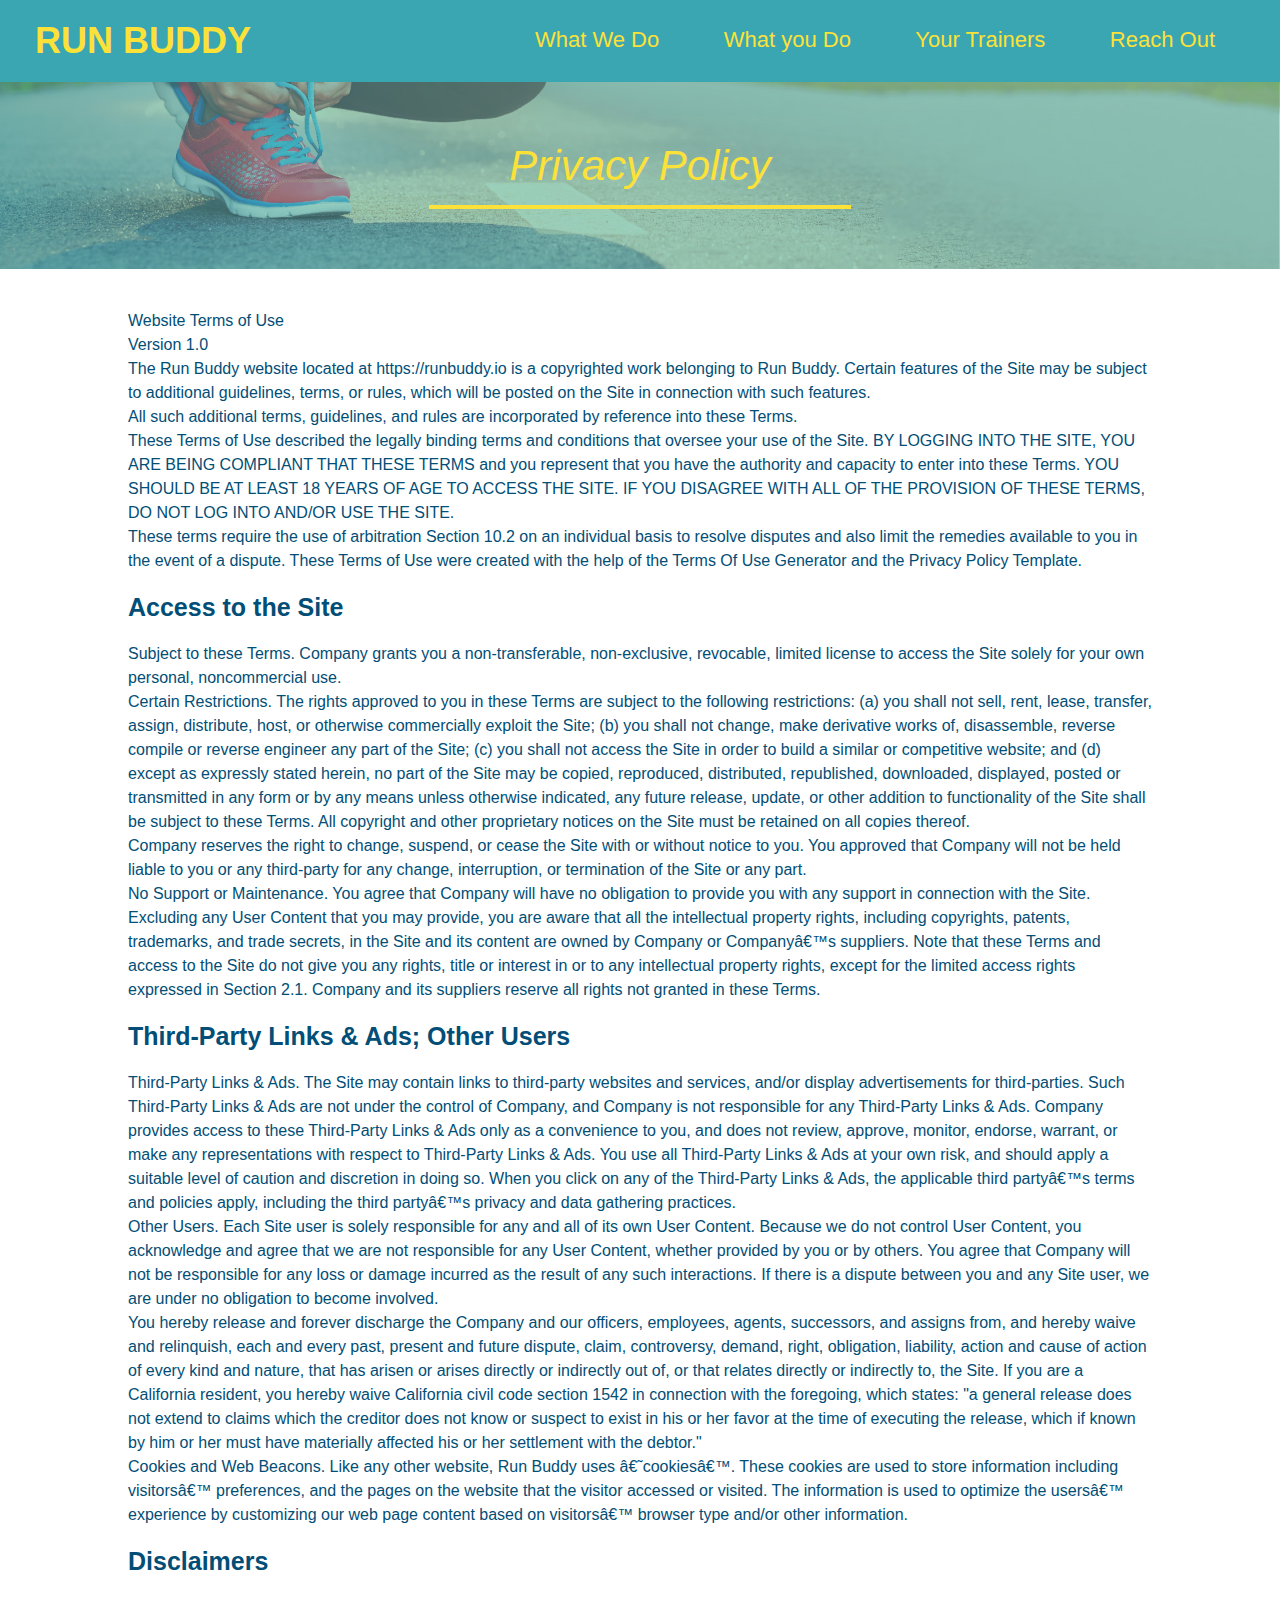
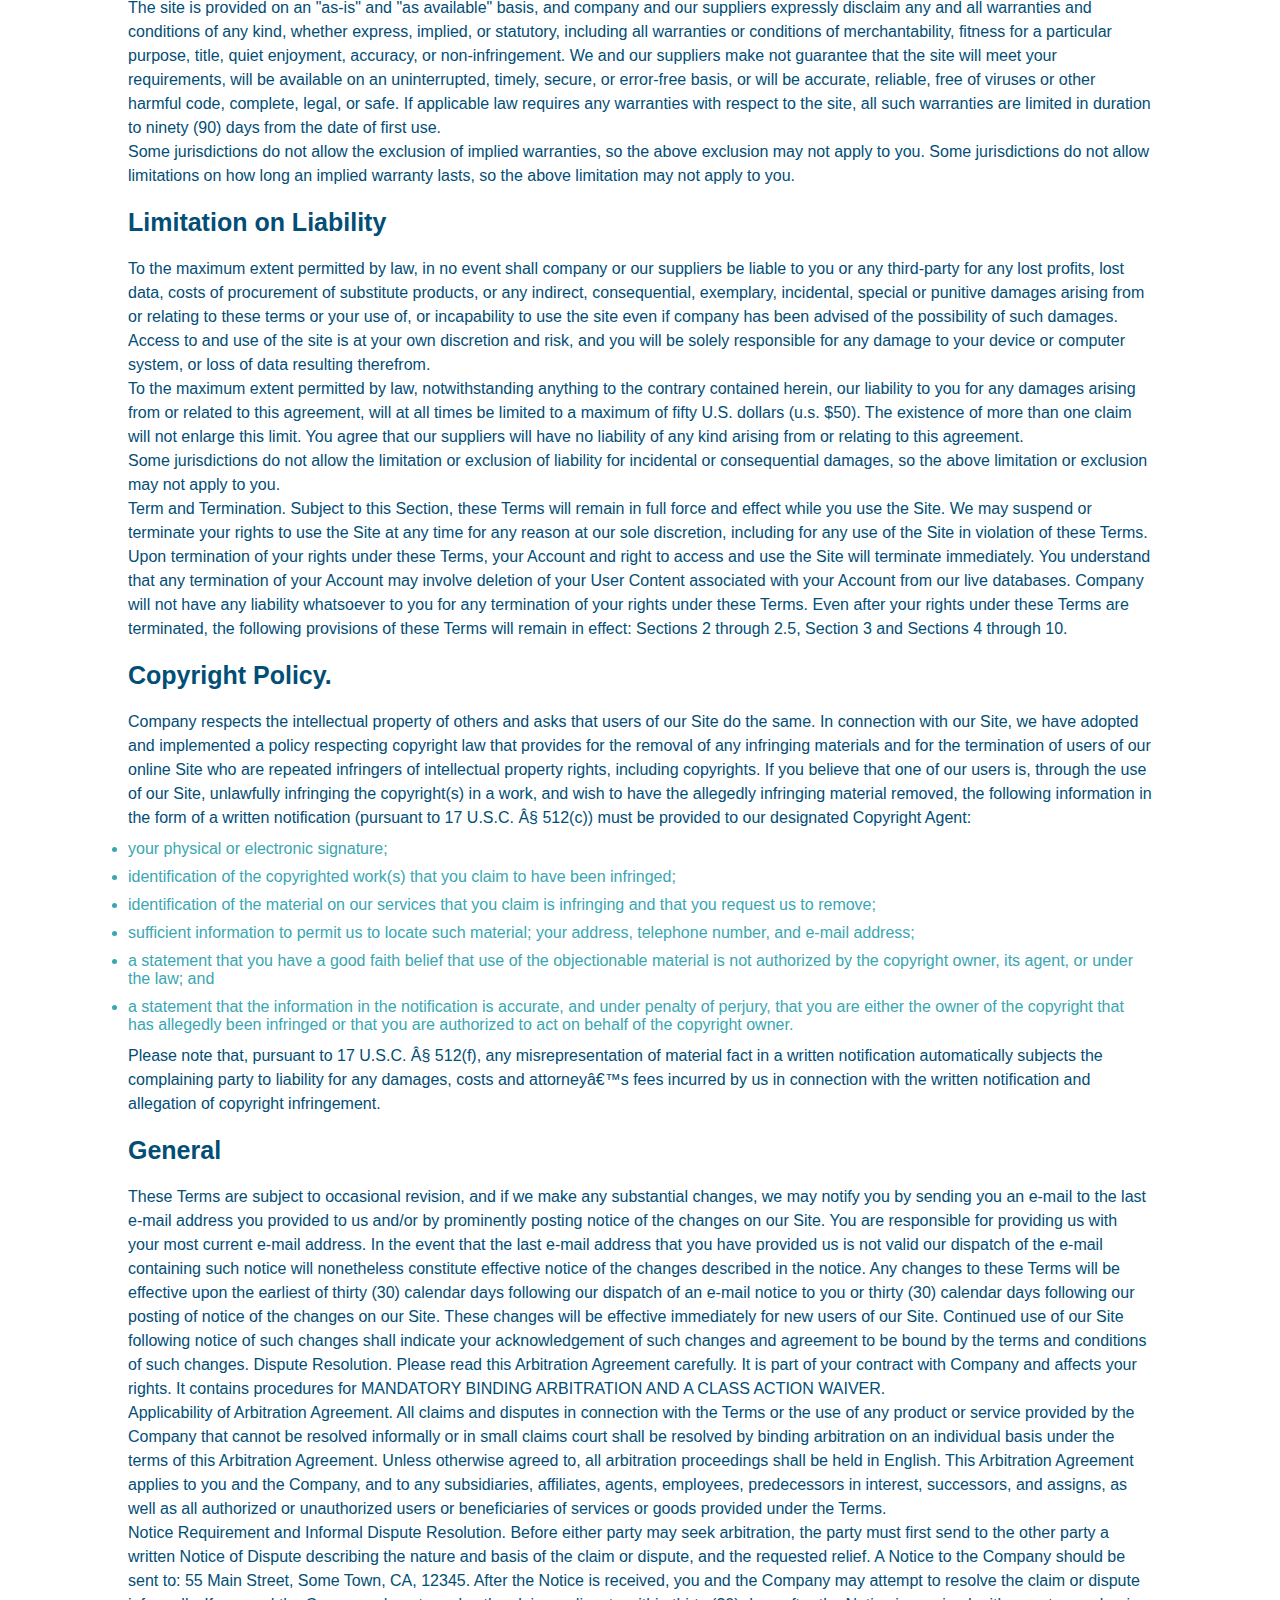
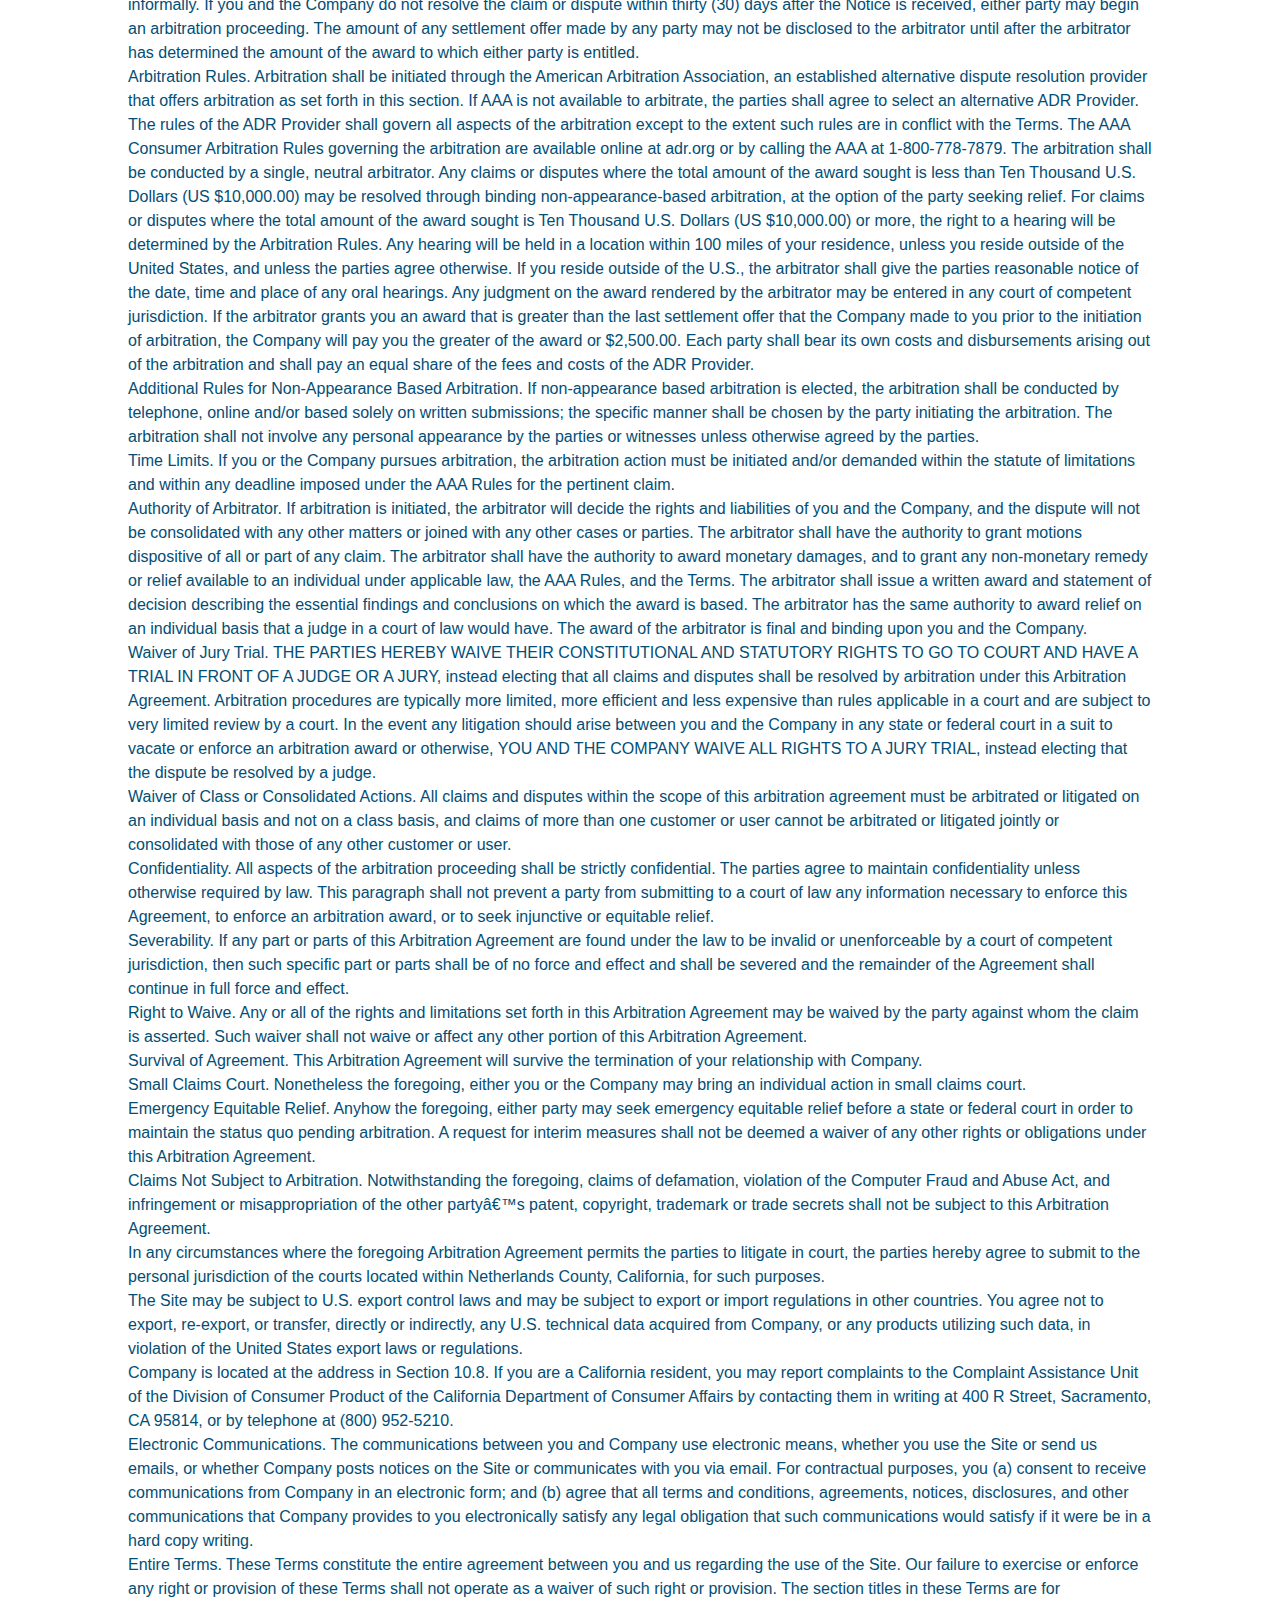
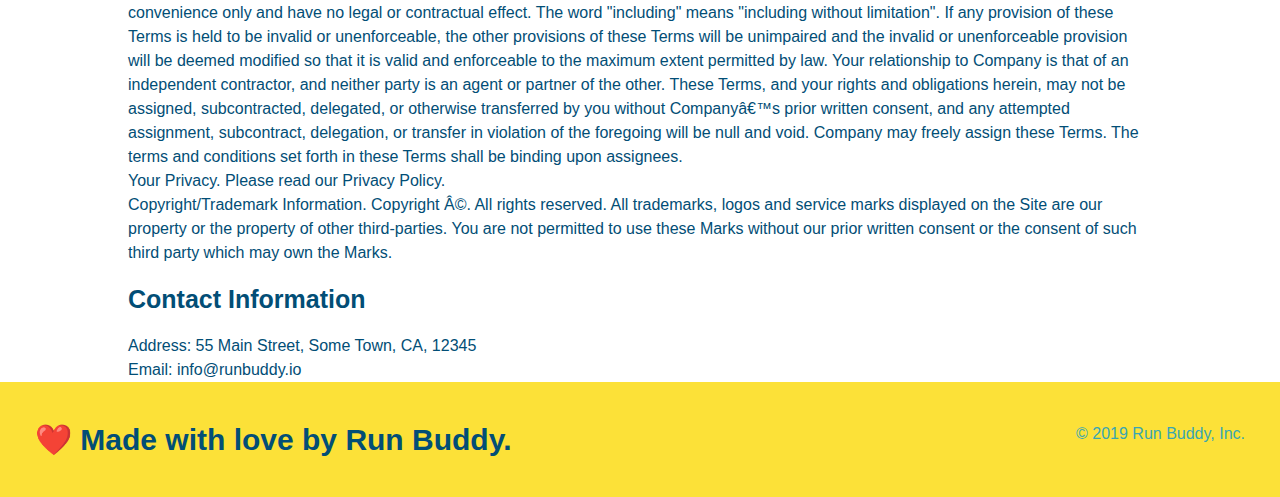
==== privacy-policy.html @ d62a310f "privacy policy html and styling" ====
<!DOCTYPE html>
<html lang="en">
    <head>
        <meta charset="UTF-8" />
        <title>Privacy Policy - Run Buddy</title>
        <link rel="stylesheet" href="./assets/css/style.css" />
        <link rel="stylesheet" href="./assets/css/secondary-style.css" />
    </head>
    <body>
        <!-- navigation --> 
        <header>
            <h1>
                <a href="/">RUN BUDDY</a>
            </h1>
            <nav>
            <!-- Unordered list element-->
            <ul>
                <!-- List item element-->
                <li>
                    <!--Anchor Element-->
                    <a href="./index.html#what-we-do">What We Do</a>
                </li>
                <li>
                    <a href="./index.html#what-you-do">What you Do</a>
                </li>
                <li>
                    <a href="./index.html#your-trainers">Your Trainers</a>
                </li>
                <li>
                    <a href="./index.html#reach-out">Reach Out</a>
                </li>
            </ul>
        </nav> 
        </header>  
        <section class="hero">
            <h2 class="page-title">
                Privacy Policy
            </h2>
        </section>
        <article class="secondary-content">     
      <p>
        Website Terms of Use
      </p>

      <p>
        Version 1.0
      </p>

      <p>
        The Run Buddy website located at https://runbuddy.io is a copyrighted work belonging to Run Buddy. Certain
        features of the Site may be subject to additional guidelines, terms, or rules, which will be posted on the Site
        in connection with such features.
      </p>

      <p>
        All such additional terms, guidelines, and rules are incorporated by reference into these Terms.
      </p>

      <p>
        These Terms of Use described the legally binding terms and conditions that oversee your use of the Site. BY
        LOGGING INTO THE SITE, YOU ARE BEING COMPLIANT THAT THESE TERMS and you represent that you have the authority
        and capacity to enter into these Terms. YOU SHOULD BE AT LEAST 18 YEARS OF AGE TO ACCESS THE SITE. IF YOU
        DISAGREE WITH ALL OF THE PROVISION OF THESE TERMS, DO NOT LOG INTO AND/OR USE THE SITE.
      </p>

      <p>
        These terms require the use of arbitration Section 10.2 on an individual basis to resolve disputes and also
        limit the remedies available to you in the event of a dispute. These Terms of Use were created with the help of
        the Terms Of Use Generator and the Privacy Policy Template.
      </p>

      <h3>
        Access to the Site
      </h3>

      <p>
        Subject to these Terms. Company grants you a non-transferable, non-exclusive, revocable, limited license to
        access the Site solely for your own personal, noncommercial use.
      </p>

      <p>
        Certain Restrictions. The rights approved to you in these Terms are subject to the following restrictions: (a)
        you shall not sell, rent, lease, transfer, assign, distribute, host, or otherwise commercially exploit the Site;
        (b) you shall not change, make derivative works of, disassemble, reverse compile or reverse engineer any part of
        the Site; (c) you shall not access the Site in order to build a similar or competitive website; and (d) except
        as expressly stated herein, no part of the Site may be copied, reproduced, distributed, republished, downloaded,
        displayed, posted or transmitted in any form or by any means unless otherwise indicated, any future release,
        update, or other addition to functionality of the Site shall be subject to these Terms. All copyright and other
        proprietary notices on the Site must be retained on all copies thereof.
      </p>

      <p>
        Company reserves the right to change, suspend, or cease the Site with or without notice to you. You approved
        that Company will not be held liable to you or any third-party for any change, interruption, or termination of
        the Site or any part.
      </p>

      <p>
        No Support or Maintenance. You agree that Company will have no obligation to provide you with any support in
        connection with the Site.
      </p>

      <p>
        Excluding any User Content that you may provide, you are aware that all the intellectual property rights,
        including copyrights, patents, trademarks, and trade secrets, in the Site and its content are owned by Company
        or Companyâ€™s suppliers. Note that these Terms and access to the Site do not give you any rights, title or
        interest in or to any intellectual property rights, except for the limited access rights expressed in Section
        2.1. Company and its suppliers reserve all rights not granted in these Terms.
      </p>

      <h3>
        Third-Party Links & Ads; Other Users
      </h3>

      <p>
        Third-Party Links & Ads. The Site may contain links to third-party websites and services, and/or display
        advertisements for third-parties. Such Third-Party Links & Ads are not under the control of Company, and Company
        is not responsible for any Third-Party Links & Ads. Company provides access to these Third-Party Links & Ads
        only as a convenience to you, and does not review, approve, monitor, endorse, warrant, or make any
        representations with respect to Third-Party Links & Ads. You use all Third-Party Links & Ads at your own risk,
        and should apply a suitable level of caution and discretion in doing so. When you click on any of the
        Third-Party Links & Ads, the applicable third partyâ€™s terms and policies apply, including the third partyâ€™s
        privacy and data gathering practices.
      </p>

      <p>
        Other Users. Each Site user is solely responsible for any and all of its own User Content. Because we do not
        control User Content, you acknowledge and agree that we are not responsible for any User Content, whether
        provided by you or by others. You agree that Company will not be responsible for any loss or damage incurred as
        the result of any such interactions. If there is a dispute between you and any Site user, we are under no
        obligation to become involved.
      </p>

      <p>
        You hereby release and forever discharge the Company and our officers, employees, agents, successors, and
        assigns from, and hereby waive and relinquish, each and every past, present and future dispute, claim,
        controversy, demand, right, obligation, liability, action and cause of action of every kind and nature, that has
        arisen or arises directly or indirectly out of, or that relates directly or indirectly to, the Site. If you are
        a California resident, you hereby waive California civil code section 1542 in connection with the foregoing,
        which states: "a general release does not extend to claims which the creditor does not know or suspect to exist
        in his or her favor at the time of executing the release, which if known by him or her must have materially
        affected his or her settlement with the debtor."
      </p>

      <p>
        Cookies and Web Beacons. Like any other website, Run Buddy uses â€˜cookiesâ€™. These cookies are used to store
        information including visitorsâ€™ preferences, and the pages on the website that the visitor accessed or visited.
        The information is used to optimize the usersâ€™ experience by customizing our web page content based on visitorsâ€™
        browser type and/or other information.
      </p>

      <h3>
        Disclaimers
      </h3>

      <p>
        The site is provided on an "as-is" and "as available" basis, and company and our suppliers expressly disclaim
        any and all warranties and conditions of any kind, whether express, implied, or statutory, including all
        warranties or conditions of merchantability, fitness for a particular purpose, title, quiet enjoyment, accuracy,
        or non-infringement. We and our suppliers make not guarantee that the site will meet your requirements, will be
        available on an uninterrupted, timely, secure, or error-free basis, or will be accurate, reliable, free of
        viruses or other harmful code, complete, legal, or safe. If applicable law requires any warranties with respect
        to the site, all such warranties are limited in duration to ninety (90) days from the date of first use.
      </p>

      <p>
        Some jurisdictions do not allow the exclusion of implied warranties, so the above exclusion may not apply to
        you. Some jurisdictions do not allow limitations on how long an implied warranty lasts, so the above limitation
        may not apply to you.
      </p>

      <h3>
        Limitation on Liability
      </h3>

      <p>
        To the maximum extent permitted by law, in no event shall company or our suppliers be liable to you or any
        third-party for any lost profits, lost data, costs of procurement of substitute products, or any indirect,
        consequential, exemplary, incidental, special or punitive damages arising from or relating to these terms or
        your use of, or incapability to use the site even if company has been advised of the possibility of such
        damages. Access to and use of the site is at your own discretion and risk, and you will be solely responsible
        for any damage to your device or computer system, or loss of data resulting therefrom.
      </p>

      <p>
        To the maximum extent permitted by law, notwithstanding anything to the contrary contained herein, our liability
        to you for any damages arising from or related to this agreement, will at all times be limited to a maximum of
        fifty U.S. dollars (u.s. $50). The existence of more than one claim will not enlarge this limit. You agree that
        our suppliers will have no liability of any kind arising from or relating to this agreement.
      </p>

      <p>
        Some jurisdictions do not allow the limitation or exclusion of liability for incidental or consequential
        damages, so the above limitation or exclusion may not apply to you.
      </p>

      <p>
        Term and Termination. Subject to this Section, these Terms will remain in full force and effect while you use
        the Site. We may suspend or terminate your rights to use the Site at any time for any reason at our sole
        discretion, including for any use of the Site in violation of these Terms. Upon termination of your rights under
        these Terms, your Account and right to access and use the Site will terminate immediately. You understand that
        any termination of your Account may involve deletion of your User Content associated with your Account from our
        live databases. Company will not have any liability whatsoever to you for any termination of your rights under
        these Terms. Even after your rights under these Terms are terminated, the following provisions of these Terms
        will remain in effect: Sections 2 through 2.5, Section 3 and Sections 4 through 10.
      </p>

      <h3>
        Copyright Policy.
      </h3>

      <p>
        Company respects the intellectual property of others and asks that users of our Site do the same. In connection
        with our Site, we have adopted and implemented a policy respecting copyright law that provides for the removal
        of any infringing materials and for the termination of users of our online Site who are repeated infringers of
        intellectual property rights, including copyrights. If you believe that one of our users is, through the use of
        our Site, unlawfully infringing the copyright(s) in a work, and wish to have the allegedly infringing material
        removed, the following information in the form of a written notification (pursuant to 17 U.S.C. Â§ 512(c)) must
        be provided to our designated Copyright Agent:
      </p>

      <ul>
        <li>
          your physical or electronic signature;
        </li>
        <li>
          identification of the copyrighted work(s) that you claim to have been infringed;
        </li>
        <li>
          identification of the material on our services that you claim is infringing and that you request us to remove;
        </li>
        <li>
          sufficient information to permit us to locate such material; your address, telephone number, and e-mail
          address;
        </li>
        <li>
          a statement that you have a good faith belief that use of the objectionable material is not authorized by the
          copyright owner, its agent, or under the law; and
        </li>
        <li>
          a statement that the information in the notification is accurate, and under penalty of perjury, that you are
          either the owner of the copyright that has allegedly been infringed or that you are authorized to act on
          behalf of the copyright owner.
        </li>
      </ul>

      <p>
        Please note that, pursuant to 17 U.S.C. Â§ 512(f), any misrepresentation of material fact in a written
        notification automatically subjects the complaining party to liability for any damages, costs and attorneyâ€™s
        fees incurred by us in connection with the written notification and allegation of copyright infringement.
      </p>

      <h3>
        General
      </h3>

      <p>
        These Terms are subject to occasional revision, and if we make any substantial changes, we may notify you by
        sending you an e-mail to the last e-mail address you provided to us and/or by prominently posting notice of the
        changes on our Site. You are responsible for providing us with your most current e-mail address. In the event
        that the last e-mail address that you have provided us is not valid our dispatch of the e-mail containing such
        notice will nonetheless constitute effective notice of the changes described in the notice. Any changes to these
        Terms will be effective upon the earliest of thirty (30) calendar days following our dispatch of an e-mail
        notice to you or thirty (30) calendar days following our posting of notice of the changes on our Site. These
        changes will be effective immediately for new users of our Site. Continued use of our Site following notice of
        such changes shall indicate your acknowledgement of such changes and agreement to be bound by the terms and
        conditions of such changes. Dispute Resolution. Please read this Arbitration Agreement carefully. It is part of
        your contract with Company and affects your rights. It contains procedures for MANDATORY BINDING ARBITRATION AND
        A CLASS ACTION WAIVER.
      </p>

      <p>
        Applicability of Arbitration Agreement. All claims and disputes in connection with the Terms or the use of any
        product or service provided by the Company that cannot be resolved informally or in small claims court shall be
        resolved by binding arbitration on an individual basis under the terms of this Arbitration Agreement. Unless
        otherwise agreed to, all arbitration proceedings shall be held in English. This Arbitration Agreement applies to
        you and the Company, and to any subsidiaries, affiliates, agents, employees, predecessors in interest,
        successors, and assigns, as well as all authorized or unauthorized users or beneficiaries of services or goods
        provided under the Terms.
      </p>

      <p>
        Notice Requirement and Informal Dispute Resolution. Before either party may seek arbitration, the party must
        first send to the other party a written Notice of Dispute describing the nature and basis of the claim or
        dispute, and the requested relief. A Notice to the Company should be sent to: 55 Main Street, Some Town, CA,
        12345. After the Notice is received, you and the Company may attempt to resolve the claim or dispute informally.
        If you and the Company do not resolve the claim or dispute within thirty (30) days after the Notice is received,
        either party may begin an arbitration proceeding. The amount of any settlement offer made by any party may not
        be disclosed to the arbitrator until after the arbitrator has determined the amount of the award to which either
        party is entitled.
      </p>

      <p>
        Arbitration Rules. Arbitration shall be initiated through the American Arbitration Association, an established
        alternative dispute resolution provider that offers arbitration as set forth in this section. If AAA is not
        available to arbitrate, the parties shall agree to select an alternative ADR Provider. The rules of the ADR
        Provider shall govern all aspects of the arbitration except to the extent such rules are in conflict with the
        Terms. The AAA Consumer Arbitration Rules governing the arbitration are available online at adr.org or by
        calling the AAA at 1-800-778-7879. The arbitration shall be conducted by a single, neutral arbitrator. Any
        claims or disputes where the total amount of the award sought is less than Ten Thousand U.S. Dollars (US
        $10,000.00) may be resolved through binding non-appearance-based arbitration, at the option of the party seeking
        relief. For claims or disputes where the total amount of the award sought is Ten Thousand U.S. Dollars (US
        $10,000.00) or more, the right to a hearing will be determined by the Arbitration Rules. Any hearing will be
        held in a location within 100 miles of your residence, unless you reside outside of the United States, and
        unless the parties agree otherwise. If you reside outside of the U.S., the arbitrator shall give the parties
        reasonable notice of the date, time and place of any oral hearings. Any judgment on the award rendered by the
        arbitrator may be entered in any court of competent jurisdiction. If the arbitrator grants you an award that is
        greater than the last settlement offer that the Company made to you prior to the initiation of arbitration, the
        Company will pay you the greater of the award or $2,500.00. Each party shall bear its own costs and
        disbursements arising out of the arbitration and shall pay an equal share of the fees and costs of the ADR
        Provider.
      </p>

      <p>
        Additional Rules for Non-Appearance Based Arbitration. If non-appearance based arbitration is elected, the
        arbitration shall be conducted by telephone, online and/or based solely on written submissions; the specific
        manner shall be chosen by the party initiating the arbitration. The arbitration shall not involve any personal
        appearance by the parties or witnesses unless otherwise agreed by the parties.
      </p>

      <p>
        Time Limits. If you or the Company pursues arbitration, the arbitration action must be initiated and/or demanded
        within the statute of limitations and within any deadline imposed under the AAA Rules for the pertinent claim.
      </p>

      <p>
        Authority of Arbitrator. If arbitration is initiated, the arbitrator will decide the rights and liabilities of
        you and the Company, and the dispute will not be consolidated with any other matters or joined with any other
        cases or parties. The arbitrator shall have the authority to grant motions dispositive of all or part of any
        claim. The arbitrator shall have the authority to award monetary damages, and to grant any non-monetary remedy
        or relief available to an individual under applicable law, the AAA Rules, and the Terms. The arbitrator shall
        issue a written award and statement of decision describing the essential findings and conclusions on which the
        award is based. The arbitrator has the same authority to award relief on an individual basis that a judge in a
        court of law would have. The award of the arbitrator is final and binding upon you and the Company.
      </p>

      <p>
        Waiver of Jury Trial. THE PARTIES HEREBY WAIVE THEIR CONSTITUTIONAL AND STATUTORY RIGHTS TO GO TO COURT AND HAVE
        A TRIAL IN FRONT OF A JUDGE OR A JURY, instead electing that all claims and disputes shall be resolved by
        arbitration under this Arbitration Agreement. Arbitration procedures are typically more limited, more efficient
        and less expensive than rules applicable in a court and are subject to very limited review by a court. In the
        event any litigation should arise between you and the Company in any state or federal court in a suit to vacate
        or enforce an arbitration award or otherwise, YOU AND THE COMPANY WAIVE ALL RIGHTS TO A JURY TRIAL, instead
        electing that the dispute be resolved by a judge.
      </p>

      <p>
        Waiver of Class or Consolidated Actions. All claims and disputes within the scope of this arbitration agreement
        must be arbitrated or litigated on an individual basis and not on a class basis, and claims of more than one
        customer or user cannot be arbitrated or litigated jointly or consolidated with those of any other customer or
        user.
      </p>

      <p>
        Confidentiality. All aspects of the arbitration proceeding shall be strictly confidential. The parties agree to
        maintain confidentiality unless otherwise required by law. This paragraph shall not prevent a party from
        submitting to a court of law any information necessary to enforce this Agreement, to enforce an arbitration
        award, or to seek injunctive or equitable relief.
      </p>

      <p>
        Severability. If any part or parts of this Arbitration Agreement are found under the law to be invalid or
        unenforceable by a court of competent jurisdiction, then such specific part or parts shall be of no force and
        effect and shall be severed and the remainder of the Agreement shall continue in full force and effect.
      </p>

      <p>
        Right to Waive. Any or all of the rights and limitations set forth in this Arbitration Agreement may be waived
        by the party against whom the claim is asserted. Such waiver shall not waive or affect any other portion of this
        Arbitration Agreement.
      </p>

      <p>
        Survival of Agreement. This Arbitration Agreement will survive the termination of your relationship with
        Company.
      </p>

      <p>
        Small Claims Court. Nonetheless the foregoing, either you or the Company may bring an individual action in small
        claims court.
      </p>

      <p>
        Emergency Equitable Relief. Anyhow the foregoing, either party may seek emergency equitable relief before a
        state or federal court in order to maintain the status quo pending arbitration. A request for interim measures
        shall not be deemed a waiver of any other rights or obligations under this Arbitration Agreement.
      </p>

      <p>
        Claims Not Subject to Arbitration. Notwithstanding the foregoing, claims of defamation, violation of the
        Computer Fraud and Abuse Act, and infringement or misappropriation of the other partyâ€™s patent, copyright,
        trademark or trade secrets shall not be subject to this Arbitration Agreement.
      </p>

      <p>
        In any circumstances where the foregoing Arbitration Agreement permits the parties to litigate in court, the
        parties hereby agree to submit to the personal jurisdiction of the courts located within Netherlands County,
        California, for such purposes.
      </p>

      <p>
        The Site may be subject to U.S. export control laws and may be subject to export or import regulations in other
        countries. You agree not to export, re-export, or transfer, directly or indirectly, any U.S. technical data
        acquired from Company, or any products utilizing such data, in violation of the United States export laws or
        regulations.
      </p>

      <p>
        Company is located at the address in Section 10.8. If you are a California resident, you may report complaints
        to the Complaint Assistance Unit of the Division of Consumer Product of the California Department of Consumer
        Affairs by contacting them in writing at 400 R Street, Sacramento, CA 95814, or by telephone at (800) 952-5210.
      </p>

      <p>
        Electronic Communications. The communications between you and Company use electronic means, whether you use the
        Site or send us emails, or whether Company posts notices on the Site or communicates with you via email. For
        contractual purposes, you (a) consent to receive communications from Company in an electronic form; and (b)
        agree that all terms and conditions, agreements, notices, disclosures, and other communications that Company
        provides to you electronically satisfy any legal obligation that such communications would satisfy if it were be
        in a hard copy writing.
      </p>

      <p>
        Entire Terms. These Terms constitute the entire agreement between you and us regarding the use of the Site. Our
        failure to exercise or enforce any right or provision of these Terms shall not operate as a waiver of such right
        or provision. The section titles in these Terms are for convenience only and have no legal or contractual
        effect. The word "including" means "including without limitation". If any provision of these Terms is held to be
        invalid or unenforceable, the other provisions of these Terms will be unimpaired and the invalid or
        unenforceable provision will be deemed modified so that it is valid and enforceable to the maximum extent
        permitted by law. Your relationship to Company is that of an independent contractor, and neither party is an
        agent or partner of the other. These Terms, and your rights and obligations herein, may not be assigned,
        subcontracted, delegated, or otherwise transferred by you without Companyâ€™s prior written consent, and any
        attempted assignment, subcontract, delegation, or transfer in violation of the foregoing will be null and void.
        Company may freely assign these Terms. The terms and conditions set forth in these Terms shall be binding upon
        assignees.
      </p>

      <p>
        Your Privacy. Please read our Privacy Policy.
      </p>

      <p>
        Copyright/Trademark Information. Copyright Â©. All rights reserved. All trademarks, logos and service marks
        displayed on the Site are our property or the property of other third-parties. You are not permitted to use
        these Marks without our prior written consent or the consent of such third party which may own the Marks.
      </p>

      <h3>
        Contact Information
      </h3>

      <p>
        Address: 55 Main Street, Some Town, CA, 12345
      </p>

      <p>
        Email: info@runbuddy.io
      </p>

        </article>
        <!-- footer -->
        <footer>
            <h2>❤️ Made with love by Run Buddy.</h2>
            <div>
                &copy; 2019 Run Buddy, Inc.
            </div>
        </footer>
    </body>
</html>
---- assets/css/style.css ----
* {
    margin: 0;
    padding: 0;
    box-sizing: border-box;
}
body {
    color: #39a6b2;
    font-family: Helvetica, Arial, sans-serif;
}

/* apply  styles to <header> */
header {
    padding: 20px 35px;
    background-color: #39a6b2;
}

header h1 {
    font-weight: bold;
    font-size: 36px;
    color: #fce138;
    margin: 0;
    display: inline;
}

header a {
    text-decoration: none;
    color: #fce138;
}

header nav {
    float: right;
    margin: 7px 0;
}

header nav ul li {
    display: inline;
}

header nav ul li a {
    margin: 0 30px;
    font-weight: lighter;
    font-size: 22px;
}

footer{
    background: #fce138;
    width: 100%;
    padding: 40px 35px;
}

footer h2 {
    display: inline;
    color: #024e76;
    font-size: 30px;
    margin: 0;
}

footer div {
    float: right;
    line-height: 1.5;
    text-align: right;
}

footer a {
    color: #024e76;
}

section {
    padding: 60px;
}

/*hero style start */
.hero {
    background-image: url("../images/hero-bg.jpg");
    height: 600px;
    background-size: cover;
    background-position: center;
    position: relative;
}

/*hero style end*/

/*hero form style start*/
.hero-form {
    background-color: #fce138;
    padding: 20px;
    width: 500px;
    color: #024e76; 
    border: solid 3px #024e76;
    position: absolute;
    bottom: 120px;
    right: 140px;
}
/*hero form style end*/

.hero-form h3 {
    font-size: x-large;
    margin: 0px;
    margin-bottom: 5px;
}

.hero-form p {
    margin: 5px 0px 15px 0px;
}

.form-input {
    border: 1px solid #024e76;
    display: block;
    padding: 7px 15px;
    font-size: 16px;
    color: #024e76;
    width: 100%;
    margin-bottom: 15px;
}

.hero-form label{
    margin: 0 5px;
}

.hero-form button {
    background-color: #024e76;
    color: #fce138;
    border: none;
    padding: 10px 20px;    
    font-size: 16px;
}
/*HERO STYLES END*/

/*what we do styles*/
.intro {
    text-align: center;
}

.section-title {
    font-size: 55px;
    color: #024e76;
    margin-bottom: 35px;
    padding: 0 100px 20px 100px;
    border-bottom: 3px solid;
    display: inline-block;
}

.primary-border {
    border-color: #fce138;
}

.secondary-border {
    border-color: #39a6b2;
}

.intro p {
    line-height: 1.7;
    color: #39a6b2;
    width: 80%;
    font-size: 20px;
    margin: 0 auto;
}

.steps {
    text-align: center;
    background:#fce138;
}

.steps div {
    margin-bottom: 80px;
}

.steps img {
    width: 15%;
    margin: 10px 0;
}

.steps h3 {
    color:  #024e76;
    font-size: 46px;
    margin-top: 10px;
}

.steps p {
    color: #39a6b2;
    font-size: 23px;
}

.steps span {
    font-size: 38px;
}

.trainers {
    text-align: center;
}

.trainer {
    width: 900px;
    margin: 0 auto 20px auto;
    background: #024e76;
    color: #fce138;
    overflow: auto;
}

.trainer img {
    width: 35%;
    float: left;
}

.trainer-bio {
    padding: 35px;
    float: left;
    width: 65%;
}

.text-left {
    text-align: left;
}

.text-right {
    text-align: right;
}

.trainer-bio h3{
    font-size: 32px;
    margin-bottom: 8px;
}

.trainer-bio h4 {
    font-weight: lighter;
    font-size: 26px;
    margin-bottom: 25px;
}

.trainer-bio p {
    font-size: 17px;
    line-height: 1.3;
}
/* REACH OUT STYLES START */
.contact {
    text-align: center;
    background: #024e76;
}

.contact h2 {
    color: #fce138;
}

.contact-info iframe {
    width: 400px;
    height: 400px;
}

.contact-info div {
    width: 410px;
    display:inline-block;
    margin: 30px 0 0 60px;
    text-align: left;
    vertical-align: top;
    color:white;
}

.contact-info h3 {
    color: #fce138;
    font-size: 32px;
}

.contact-info p, .contact-info address{
    margin: 20px 0;
    line-height:1.5;
    font-size: 20px;
    font-style: normal;    
}

.contact-info a {
    color: #fce138;
}
/* REACH OUT STYLES END */

/*begin privacy policy styling*/
.page-title {
    color: #fce138;
    display: inline-block;
    border-bottom: 4px solid #fce138;
    padding: 0 80px 15px 80px;
    font-weight: normal;
    font-size: 42px;
    font-style: italic;
}
---- assets/css/secondary-style.css ----
.hero {
    background-position: bottom;
    height: auto;
    text-align: center;
    margin-bottom: 40px;
}

.secondary-content {
    width: 80%;
    margin: auto;
    color: #024e76;
}

.secondary-content h3 {
    font-size: 25px;
    margin: 20px 0 20px 0;
}

.secondary-content p {
    font-size: 16px;
    line-height: 1.5;
    margin: auto;
}

.secondary-content li {
    color: #39a6b2;
    margin: 10px 0 10px 0;
}
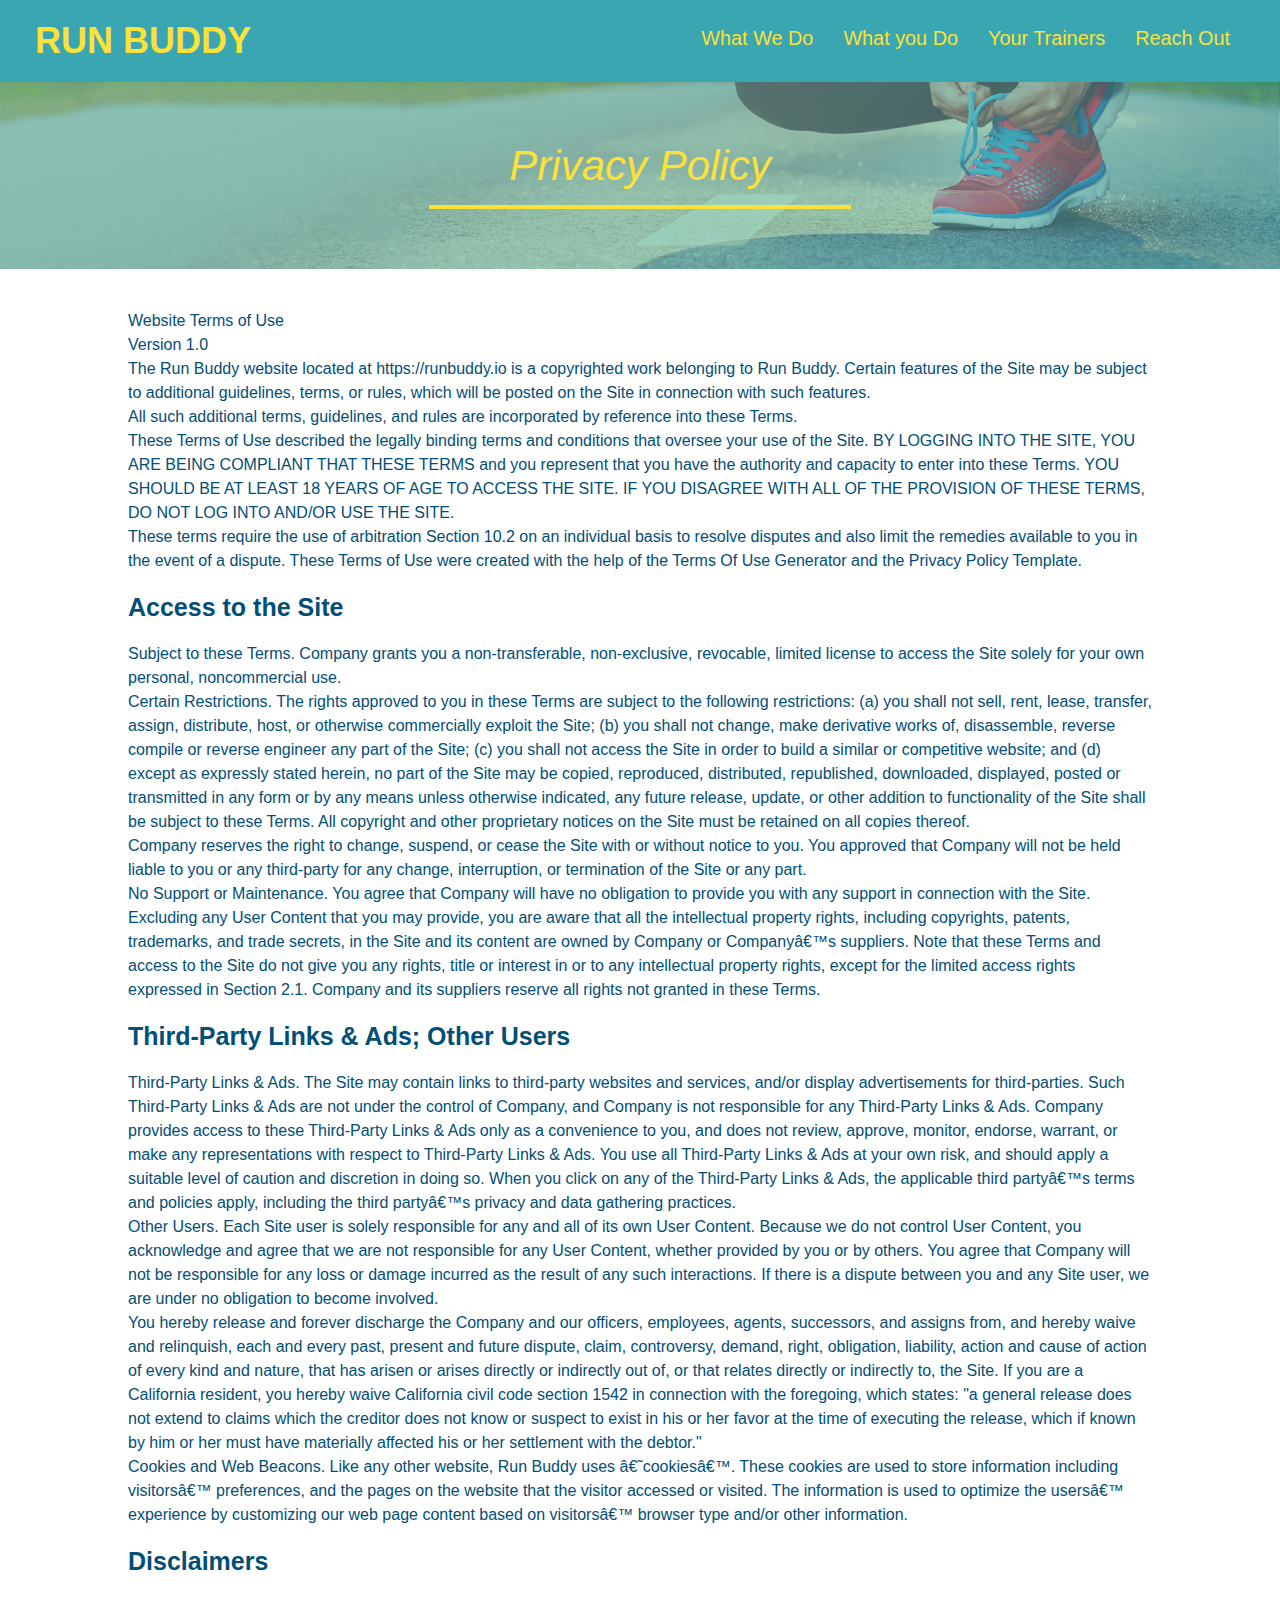
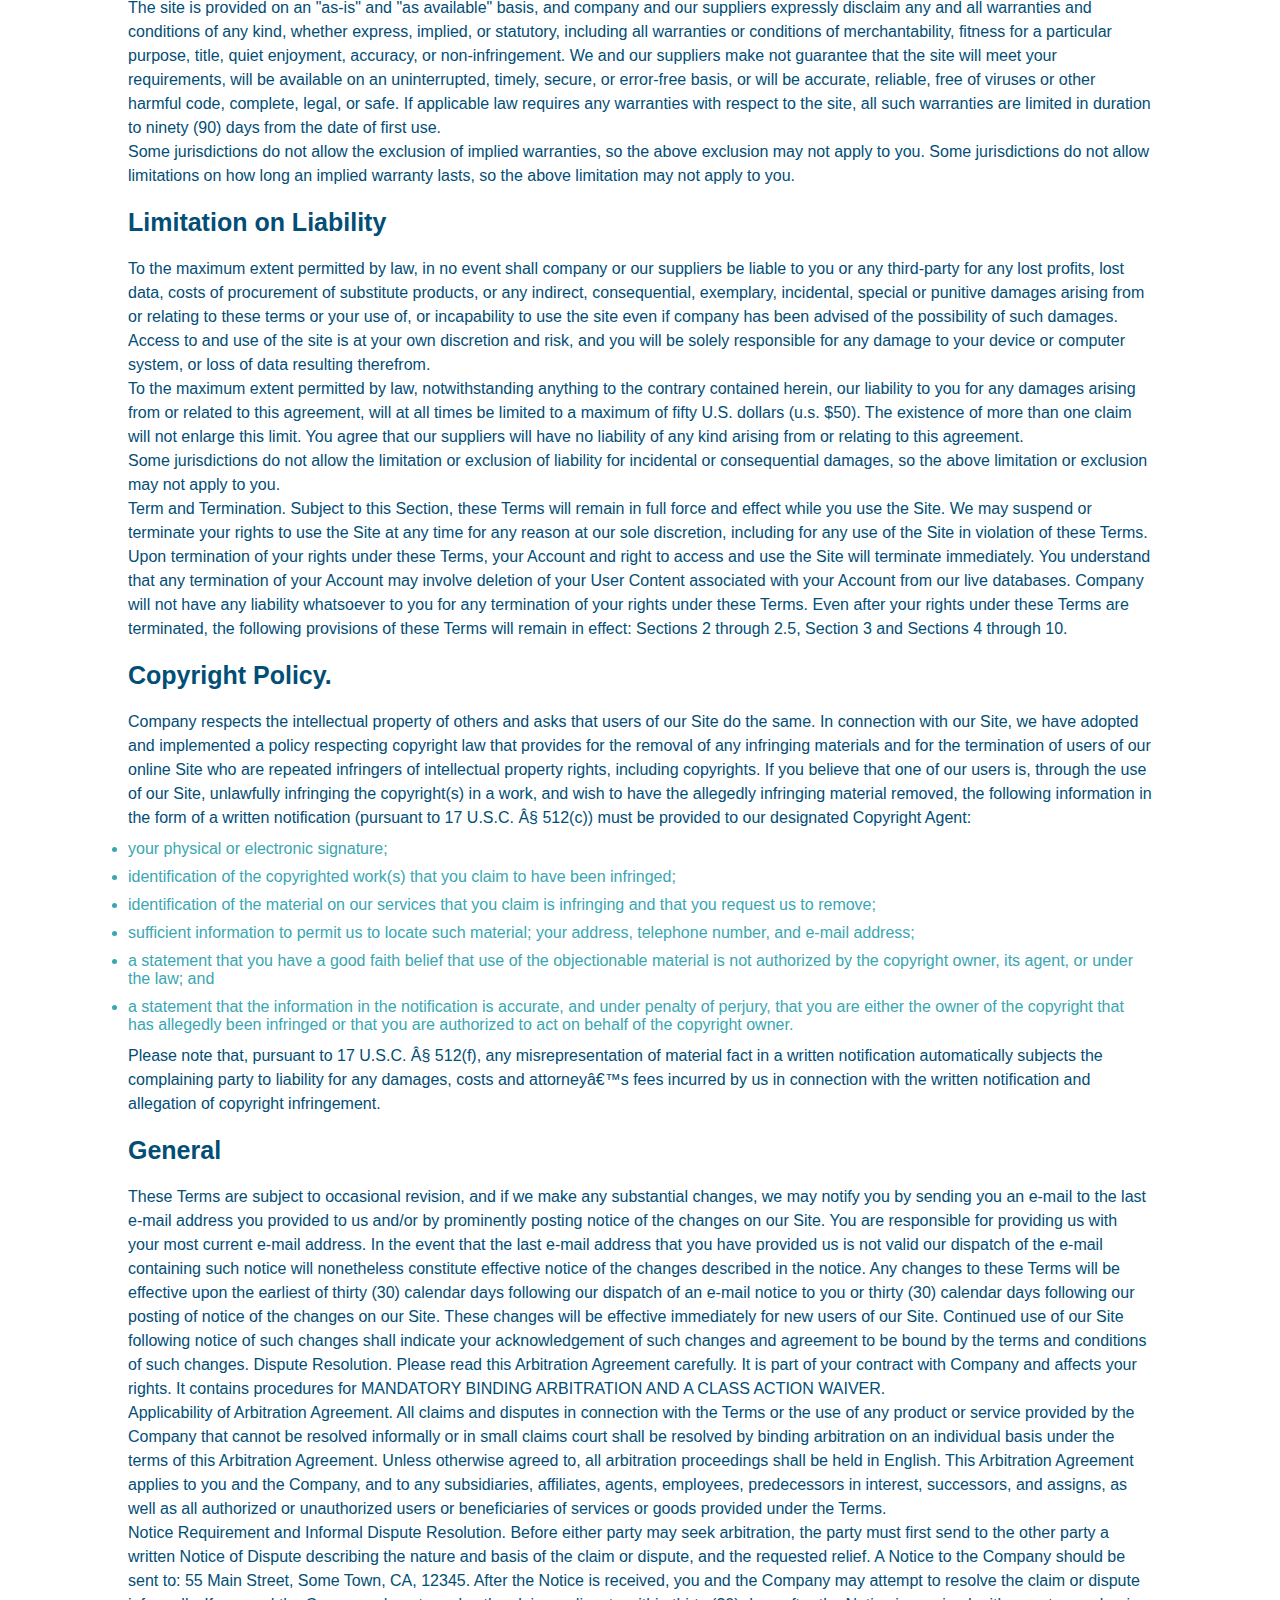
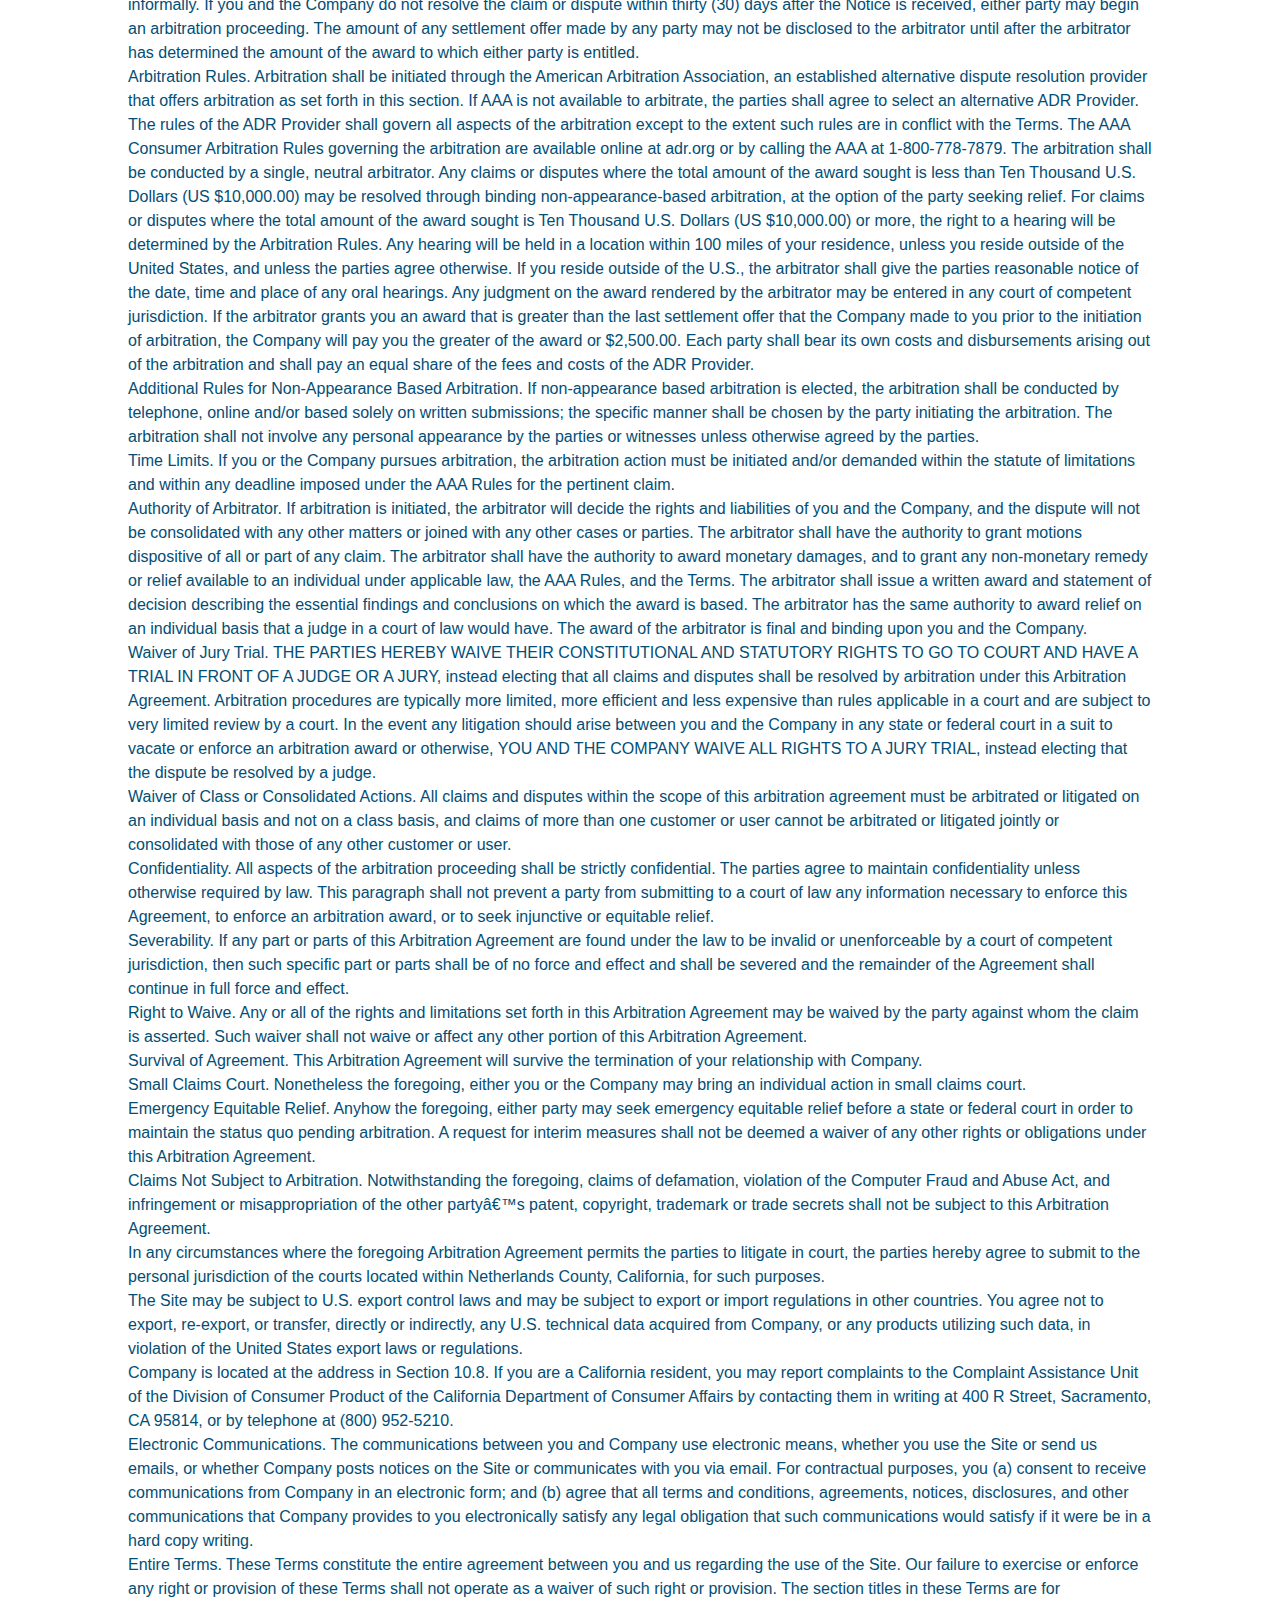
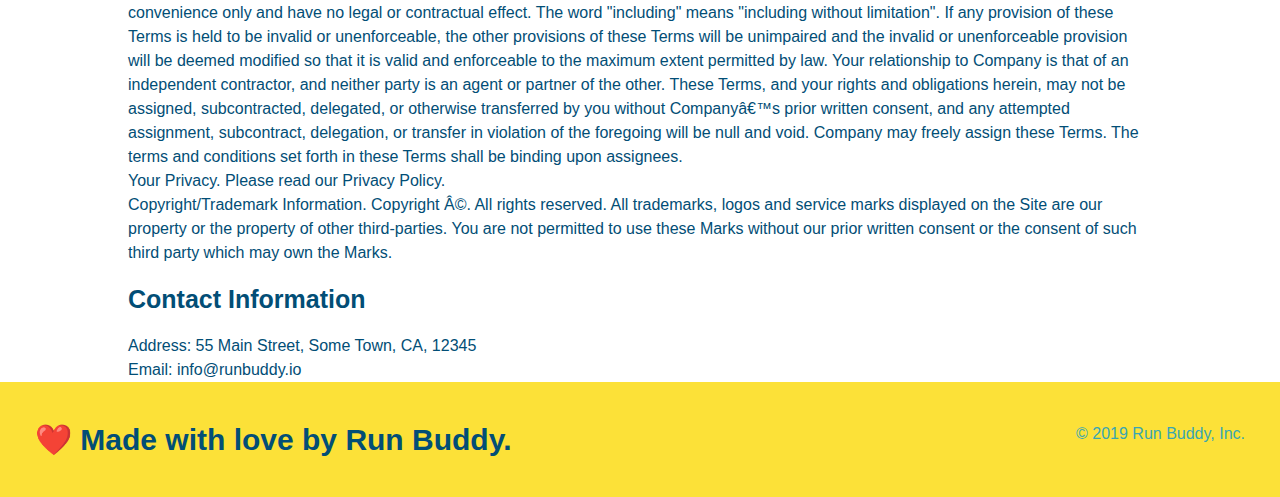
==== commit 23373041: "add media queries" ====
--- a/privacy-policy.html
+++ b/privacy-policy.html
@@ -5,6 +5,7 @@
         <title>Privacy Policy - Run Buddy</title>
         <link rel="stylesheet" href="./assets/css/style.css" />
         <link rel="stylesheet" href="./assets/css/secondary-style.css" />
+        <meta name="viewport" content="width=device-width, initial-scale=1/0" />
     </head>
     <body>
         <!-- navigation --> 
--- a/assets/css/style.css
+++ b/assets/css/style.css
@@ -12,6 +12,9 @@
 header {
     padding: 20px 35px;
     background-color: #39a6b2;
+    display: flex;
+    justify-content: space-between;
+    flex-wrap: wrap;
 }
 
 header h1 {
@@ -19,7 +22,6 @@
     font-size: 36px;
     color: #fce138;
     margin: 0;
-    display: inline;
 }
 
 header a {
@@ -28,37 +30,40 @@
 }
 
 header nav {
-    float: right;
     margin: 7px 0;
 }
 
-header nav ul li {
-    display: inline;
+header nav ul {
+    display: flex;
+    flex-wrap: wrap;
+    justify-content: space-between;
+    align-items: center;
+    list-style: none;
 }
 
 header nav ul li a {
-    margin: 0 30px;
+    padding: 10px 15px;
     font-weight: lighter;
-    font-size: 22px;
+    font-size: 1.55vw;
 }
 
 footer{
     background: #fce138;
     width: 100%;
     padding: 40px 35px;
+    display: flex;
+    justify-content: space-between;
+    flex-wrap: wrap;
 }
 
 footer h2 {
-    display: inline;
     color: #024e76;
     font-size: 30px;
     margin: 0;
 }
 
 footer div {
-    float: right;
     line-height: 1.5;
-    text-align: right;
 }
 
 footer a {
@@ -72,24 +77,39 @@
 /*hero style start */
 .hero {
     background-image: url("../images/hero-bg.jpg");
-    height: 600px;
     background-size: cover;
     background-position: center;
-    position: relative;
+    display: flex;
+    justify-content: center;
+    flex-wrap: wrap;
+    align-items: flex-start;
 }
 
 /*hero style end*/
-
+/*hero cta style start*/
+.hero-cta {
+    width: 35%;
+    text-align: right;
+    margin: 3.5%;
+    color: #fff;
+    font-size: 18px;
+    line-height: 1.2;
+}
+
+.hero-cta h2 {
+    font-style: italic;
+    font-size: 55px;
+    color: #fce138
+}
+/*hero cta style end*/
 /*hero form style start*/
 .hero-form {
     background-color: #fce138;
     padding: 20px;
-    width: 500px;
     color: #024e76; 
     border: solid 3px #024e76;
-    position: absolute;
-    bottom: 120px;
-    right: 140px;
+    width: 40%;
+    margin: 3.5%;
 }
 /*hero form style end*/
 
@@ -127,17 +147,15 @@
 /*HERO STYLES END*/
 
 /*what we do styles*/
-.intro {
+
+.section-title {
+    font-size: 48px;
+    color: #024e76;
+    border-bottom: 3px solid;
+    padding-bottom: 20px;
     text-align: center;
-}
-
-.section-title {
-    font-size: 55px;
-    color: #024e76;
-    margin-bottom: 35px;
-    padding: 0 100px 20px 100px;
-    border-bottom: 3px solid;
-    display: inline-block;
+    margin: 0 auto 35px auto;
+    width: 50%;
 }
 
 .primary-border {
@@ -154,86 +172,100 @@
     width: 80%;
     font-size: 20px;
     margin: 0 auto;
+    text-align: center;
 }
 
 .steps {
-    text-align: center;
     background:#fce138;
 }
 
-.steps div {
-    margin-bottom: 80px;
-}
-
-.steps img {
-    width: 15%;
-    margin: 10px 0;
-}
-
-.steps h3 {
+.step {
+    margin: 50px auto;
+    padding-bottom: 50px;
+    width: 80%;
+    border-bottom: 1px solid #39a6b2;
+    display: flex;
+    flex-wrap: wrap;
+    align-items: center;
+    justify-content: space-between;
+}
+
+.step h3 {
     color:  #024e76;
     font-size: 46px;
-    margin-top: 10px;
-}
-
-.steps p {
+    flex: 1 30%;
+}
+
+.step-info {
+    flex: 2 70%;
+    display: flex;
+    flex-wrap: wrap;
+    align-items: center;
+}
+
+.step-img {
+    flex: 1 12%;
+    margin-right: 20px;
+}
+
+.step-img img{
+    max-width: 100%;
+}
+
+.step-text {
+    flex: 12;
+}
+
+.step-text p {
     color: #39a6b2;
-    font-size: 23px;
-}
-
-.steps span {
-    font-size: 38px;
+    font-size: 18px;
+}
+
+.step-text h4 {
+    font-size: 26px;
+    line-height: 1.5;
+    color: #024e76;
 }
 
 .trainers {
-    text-align: center;
+    width: 100%;
+    margin: 0 auto;
+    display: flex;
+    flex-wrap: wrap;
+    justify-content: space-around;
 }
 
 .trainer {
-    width: 900px;
-    margin: 0 auto 20px auto;
     background: #024e76;
     color: #fce138;
-    overflow: auto;
+    flex: 1;
+    margin: 20px;
 }
 
 .trainer img {
-    width: 35%;
-    float: left;
+    width: 100%;
 }
 
 .trainer-bio {
-    padding: 35px;
-    float: left;
-    width: 65%;
-}
-
-.text-left {
-    text-align: left;
-}
-
-.text-right {
-    text-align: right;
+    padding: 25px;
+    line-height: 1.3;
 }
 
 .trainer-bio h3{
-    font-size: 32px;
-    margin-bottom: 8px;
+    font-size: 28px;
 }
 
 .trainer-bio h4 {
     font-weight: lighter;
-    font-size: 26px;
-    margin-bottom: 25px;
+    font-size: 22px;
+    margin-bottom: 15px;
 }
 
 .trainer-bio p {
     font-size: 17px;
-    line-height: 1.3;
 }
 /* REACH OUT STYLES START */
 .contact {
-    text-align: center;
     background: #024e76;
 }
 
@@ -241,17 +273,22 @@
     color: #fce138;
 }
 
+.contact-info {
+    display: flex;
+    justify-content: space-between;
+    flex-wrap: wrap;
+}
+
+.contact-info > *{
+    flex: 1;
+    margin: 15px;
+}
+
 .contact-info iframe {
-    width: 400px;
     height: 400px;
 }
 
 .contact-info div {
-    width: 410px;
-    display:inline-block;
-    margin: 30px 0 0 60px;
-    text-align: left;
-    vertical-align: top;
     color:white;
 }
 
@@ -263,15 +300,48 @@
 .contact-info p, .contact-info address{
     margin: 20px 0;
     line-height:1.5;
-    font-size: 20px;
+    font-size: 16px;
     font-style: normal;    
 }
 
 .contact-info a {
     color: #fce138;
 }
+
+.contact-form input, .contact-form textarea {
+    border: 1px solid #024e76;
+    display: block;
+    padding: 7px 15px;
+    font-size: 16px;
+    color: #024e76;
+    width: 100%;
+    margin-bottom: 15px;
+    margin-top: 5px;
+}
+
+.contact-form button {
+    width: 100%;
+    border: none;
+    background: #fce138;
+    color: #024e76;
+    text-align: center;
+    padding: 15px 0;
+    font-size: 16px;
+}
 /* REACH OUT STYLES END */
 
+/*utility classes styling*/
+.text-left {
+    text-align: left;
+}
+
+.text-right {
+    text-align: right;
+}
+
+.flex-row {
+    display: flex;
+}
 /*begin privacy policy styling*/
 .page-title {
     color: #fce138;
@@ -281,4 +351,19 @@
     font-weight: normal;
     font-size: 42px;
     font-style: italic;
+}
+
+/* MEDIA QUERY FOR SMALLER DESKTOP SCREENS AND SMALLER */
+@media screen AND (max-width: 980px) {
+
+}
+
+/* MEDIA QUERY FOR TABLETS AND SMALLER */
+@media screen and (max-width: 768px) {
+
+}
+
+/* MEDIA QUERY FOR MOBILE PHONES AND SMALLER */
+@media screen and (max-width: 575px) {
+
 }